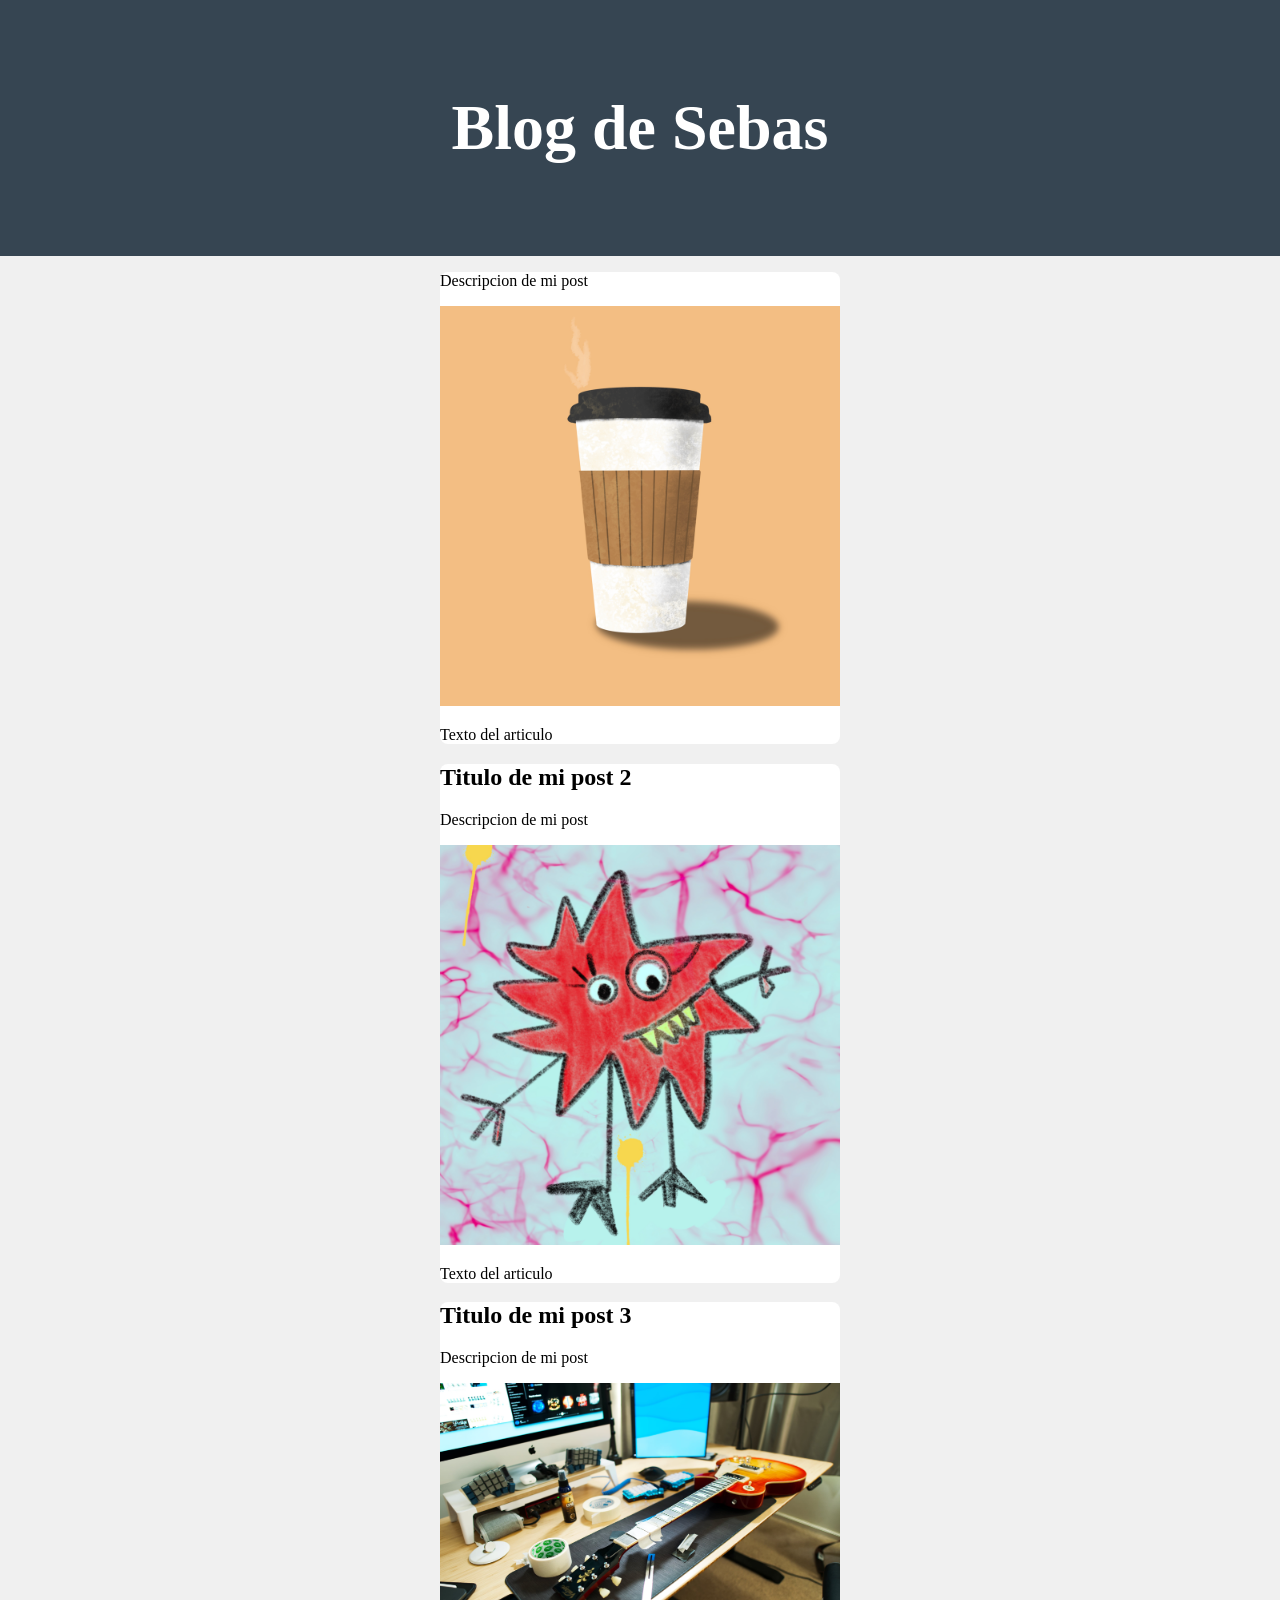
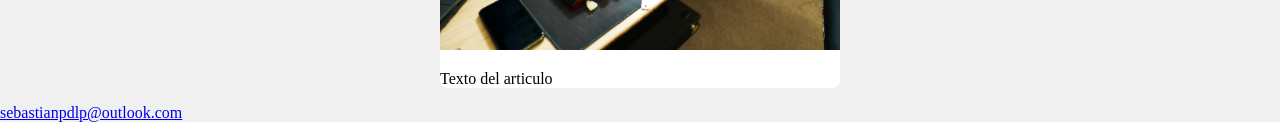
==== Index.html @ ce9df241 "." ====
<!DOCTYPE html>
<html>
<head>
    <title>Blog</title>
    <link rel="stylesheet" href="style.css" />
</head>
<body>
    <header>
        <h1 id="title">Blog de Sebas</h1>
    </header>
    <section class="container">
        <article>
            <p class="text">Descripcion de mi post</p>
            <img src="img/coffee.png" width="400">
            <p>Texto del articulo</p>
        </article>
        <article>
            <h2>Titulo de mi post 2</h2>
            <p>Descripcion de mi post</p>
            <img src="img/monster.png" width="400">
            <p>Texto del articulo</p>
        </article>
        <article>
            <h2>Titulo de mi post 3</h2>
            <p>Descripcion de mi post</p>
            <img src="img/guitarra.png" width="400">
            <p>Texto del articulo</p>
    </section>
    <footer>
        <a href=mailto:sebastianpdlp@outlook.com>sebastianpdlp@outlook.com</a>
    </footer>
</body>
</html>
---- style.css ----
body {
    margin: 0;
    background-color: #f0f0f0;
}

header {
    background-color: #364552;
    color: white;
    padding: 3rem 2rem;
}
#title {
    font-size: 4rem;
    text-align: center;
}

.container{
    width: 400px;
    margin: 0 auto;
}

section article{
    background-color: white;
    margin: 1rem 0;
    border-radius: 0.5rem;
}
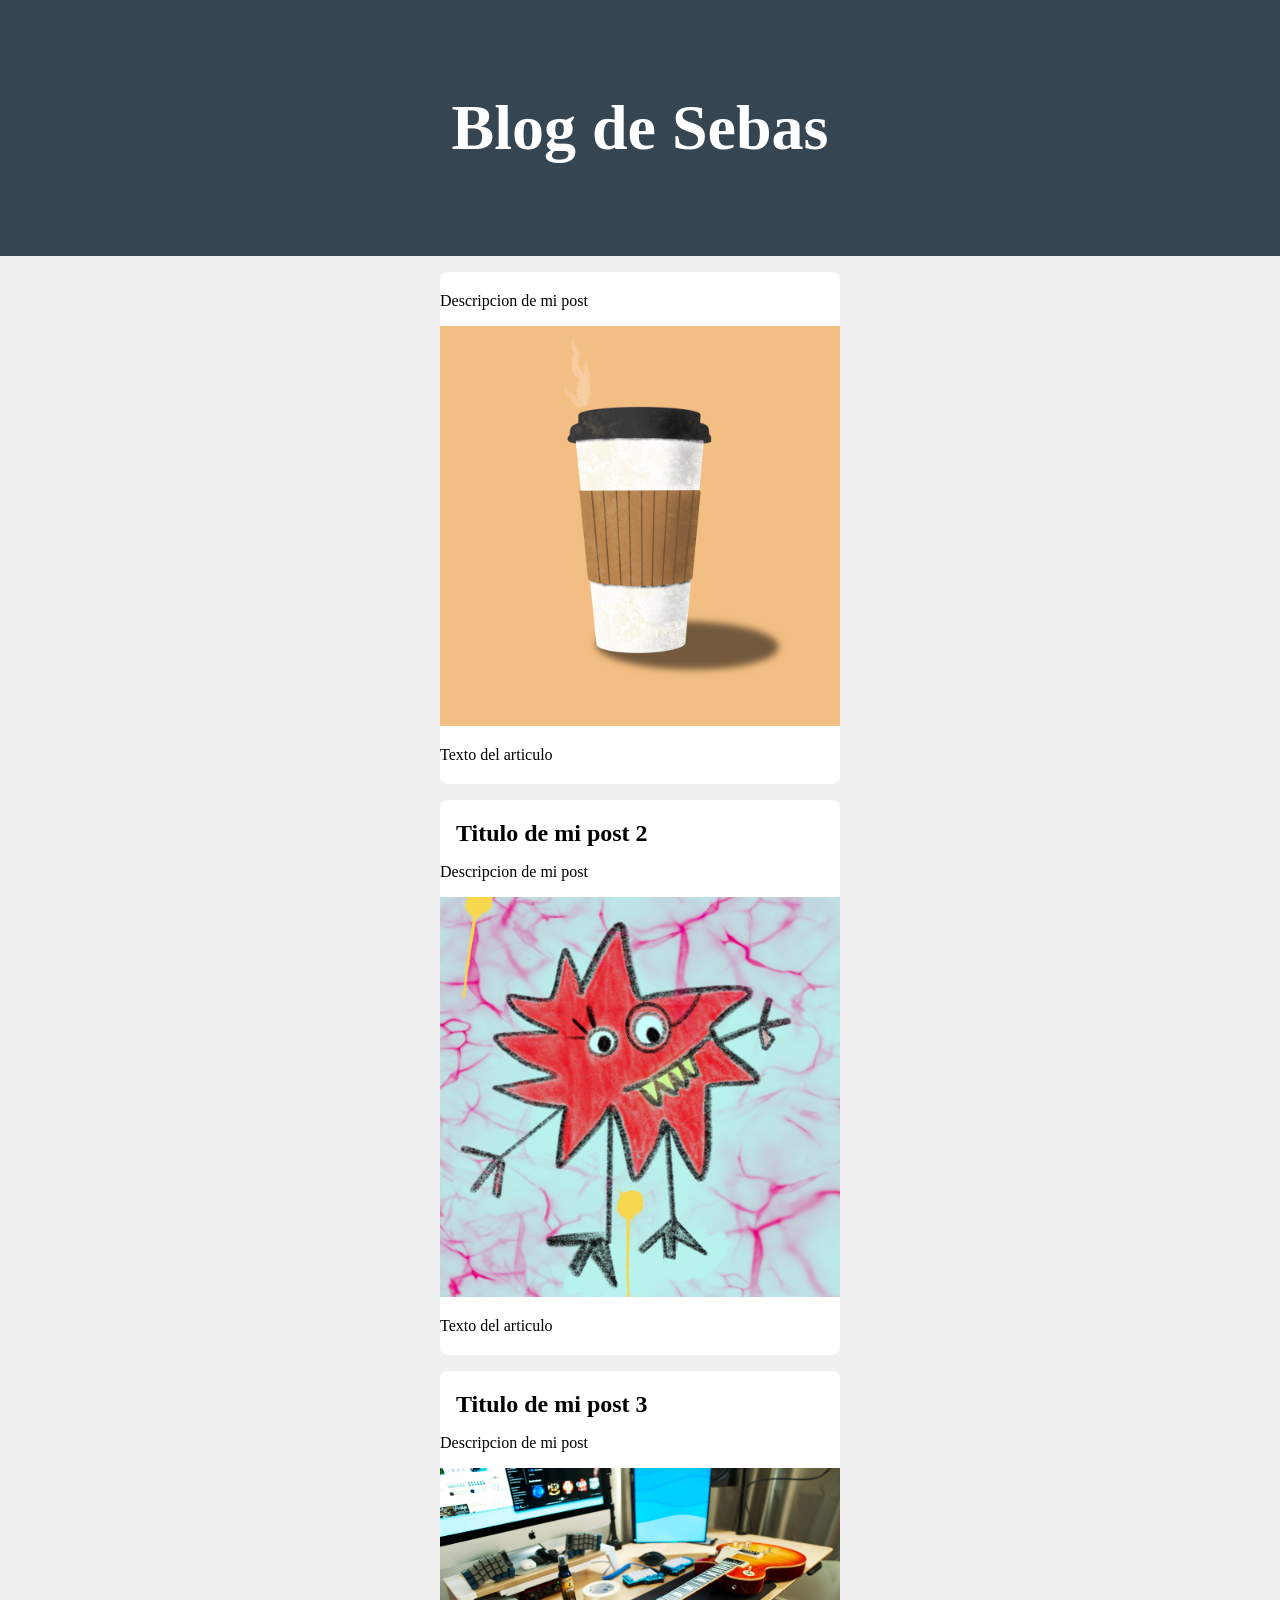
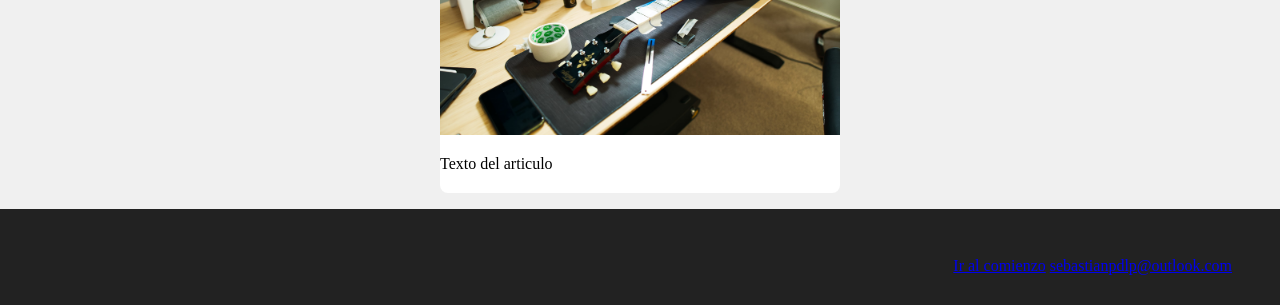
==== commit 112a6a8c: "." ====
--- a/Index.html
+++ b/Index.html
@@ -27,7 +27,10 @@
             <p>Texto del articulo</p>
     </section>
     <footer>
-        <a href=mailto:sebastianpdlp@outlook.com>sebastianpdlp@outlook.com</a>
+        <section>
+            <a href="#title">Ir al comienzo</a>
+            <a href=mailto:sebastianpdlp@outlook.com>sebastianpdlp@outlook.com</a>
+        </section>
     </footer>
 </body>
 </html>
--- a/style.css
+++ b/style.css
@@ -19,7 +19,29 @@
 }
 
 section article{
+    transition: all 0.3s ease;
     background-color: white;
     margin: 1rem 0;
     border-radius: 0.5rem;
+    padding: 0.25rem 0;
+    cursor: pointer;
+}
+
+section article:hover{
+    box-shadow: 0 0.1rem 0.4rem rgba(0,0,0,0.3);
+}
+
+section article h2, section artile p{
+    margin: 1rem;
+}
+
+footer{
+    background-color: #222;
+    padding: 3rem;
+    color: white;
+
+}
+
+footer section{
+    float: right;
 }
